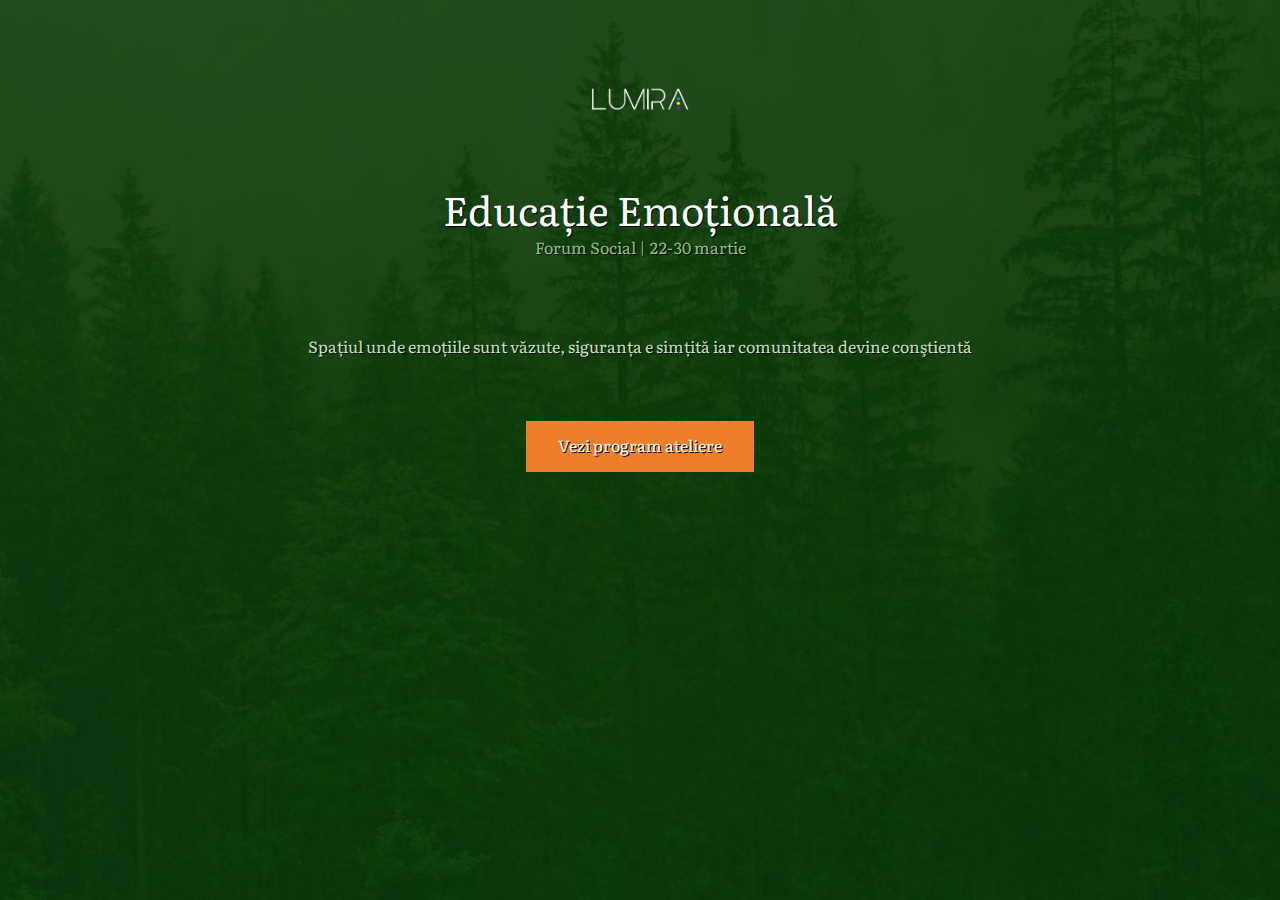
==== index.html @ e189545c "full page commit" ====
<!DOCTYPE html>
<html lang="en">
<head>
    <meta charset="UTF-8">
    <meta name="viewport" content="width=device-width, initial-scale=1.0">
    <meta name="description" content="Forum Social desfăşurat între 22-30 martie 2025">
    <meta name="keywords" content="Lumira, educație, emotională">
    <meta name="author" content="Roxana Nastase">
    <meta name="robots" content="index, follow">
    <title>Educație Emoțională</title>

     <!-- Open Graph / Facebook / General Social -->
     <meta property="og:title" content="Educație Emoțională">
     <meta property="og:description" content="Forum Social desfăşurat între 22-30 martie 2025">
     <meta property="og:image" content="./image.jpg">
     <meta property="og:url" content="https://educatie-emotionala.ro">
     <meta property="og:type" content="website">
     <meta property="og:site_name" content="Lumira">
 
     <!-- Twitter Cards -->
     <meta name="twitter:card" content="summary_large_image">
     <meta name="twitter:title" content="Educație Emoțională">
     <meta name="twitter:description" content="Forum Social desfăşurat între 22-30 martie 2025">
     <meta name="twitter:image" content="./image.jpg">
     <meta name="twitter:site" content="@gandaceala">
    
    <style>
        /* Custom Font Face */
        @font-face {
            font-family: 'Literata';
            src: url('./literata-webfont/Literata-Regular.woff') format('woff');
            font-weight: 400;
            font-style: normal;
        }
        @font-face {
            font-family: 'Literata';
            src: url('./literata-webfont/Literata-Italic.woff') format('woff');
            font-weight: 400;
            font-style: italic;
        }
        @font-face {
            font-family: 'Literata';
            src: url('./literata-webfont/Literata-Medium.woff') format('woff');
            font-weight: 500;
            font-style: normal;
        }
        @font-face {
            font-family: 'Literata';
            src: url('./literata-webfont/Literata-Bold.woff') format('woff');
            font-weight: 600;
            font-style: normal;
        }
        @font-face {
            font-family: 'Literata';
            src: url('./literata-webfont/Literata-BoldItalic.woff') format('woff');
            font-weight: 600;
            font-style: italic;
        }

        /* CSS Reset */
        * {
            margin: 0;
            padding: 0;
            border: 0;
            font-size: 100%;
            font: inherit;
            vertical-align: baseline;
            box-sizing: border-box;
        }

        html, body {
            height: 100%;
            width: 100%;
            color:#fcfefb;
        }

        body {
            line-height: 1;
        }

        ol, ul {
            list-style: none;
        }

        a {
            text-decoration: none;
            color: inherit;
        }

        h1{
            font-size:2.5rem;
            margin-bottom: 1rem;
        }

        p{
            margin-bottom: 1rem;
        }
    
        img{
            width: 100%;
            height: auto;
        }

        /* Basic Styling */
       
        

        
        body {
            background-image: url('./background.jpeg');
            background-size: cover;
            background-position: center;
            font-family: 'Literata', sans-serif;
            display: flex;
            flex-direction: column;
            align-items: center;
            justify-content: center;
            justify-content: flex-start;
            min-height: 100vh;
            line-height: 1.2rem;
        }

        .logo {
            max-width: 120px;
            margin: 5rem auto;
        }

        .center {
            text-align: center;
            font-size: 1rem;
            text-shadow: 1px 1px #000;
        }

        .subtitle{
            color:#92bd88;
            margin-bottom: 5rem;
        }

        .description{
            color: #c6e1be;
            margin-bottom: 5rem;
        }

        .button {
            padding: 1rem 2rem;
            border: none;
            border-radius: 0;
            cursor: pointer;
            background-color: #ee7e2c;
        }

        .button:hover {
            background: #cb6c26;
        }

        @media screen and (max-width:480px){
            h1{
                font-size:2rem;
            }
        }
    </style>
</head>
<body>
    <main class="center">
        <div class="logo"><img src="./lumira-big.png"/></div>
        <h1>Educație Emoțională</h1>
        <p class="subtitle">Forum Social | 22-30 martie</p>
        <p class="description">Spațiul unde emoțiile sunt văzute, siguranța e simțită iar comunitatea devine conştientă</p>
        <p><a class="button">Vezi program ateliere</a></p>
    </main>
</body>
</html>
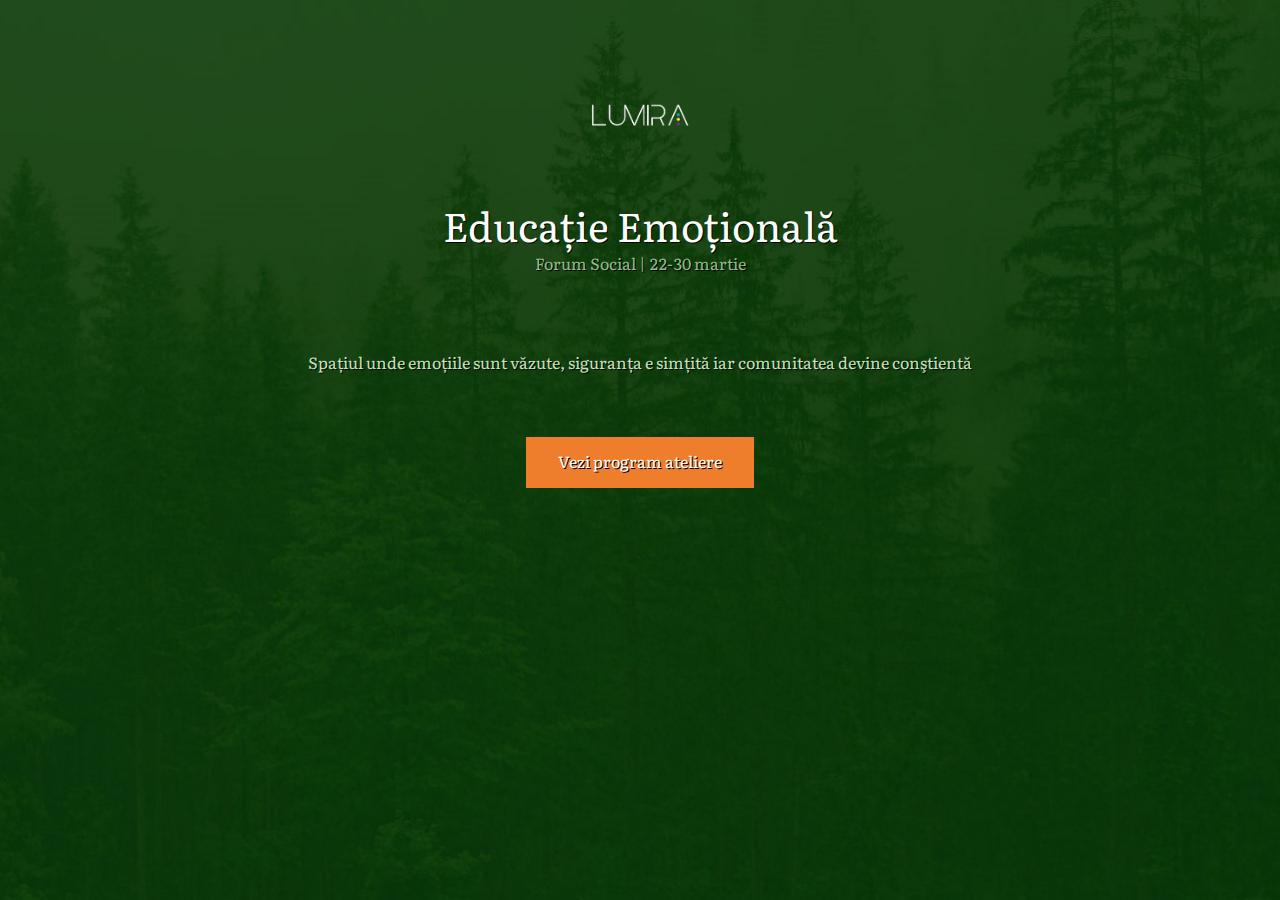
==== commit d71b2480: "add padding and favicon" ====
--- a/index.html
+++ b/index.html
@@ -8,6 +8,12 @@
     <meta name="author" content="Roxana Nastase">
     <meta name="robots" content="index, follow">
     <title>Educație Emoțională</title>
+
+    <link rel="apple-touch-icon" sizes="180x180" href="/favicons/apple-touch-icon.png">
+    <link rel="icon" type="image/png" sizes="32x32" href="/favicons/favicon-32x32.png">
+    <link rel="icon" type="image/png" sizes="16x16" href="/favicons/favicon-16x16.png">
+    <link rel="manifest" href="/favicons/site.webmanifest">
+    
 
      <!-- Open Graph / Facebook / General Social -->
      <meta property="og:title" content="Educație Emoțională">
@@ -72,6 +78,7 @@
             height: 100%;
             width: 100%;
             color:#fcfefb;
+            
         }
 
         body {
@@ -118,6 +125,7 @@
             justify-content: flex-start;
             min-height: 100vh;
             line-height: 1.2rem;
+            padding: 1rem;
         }
 
         .logo {
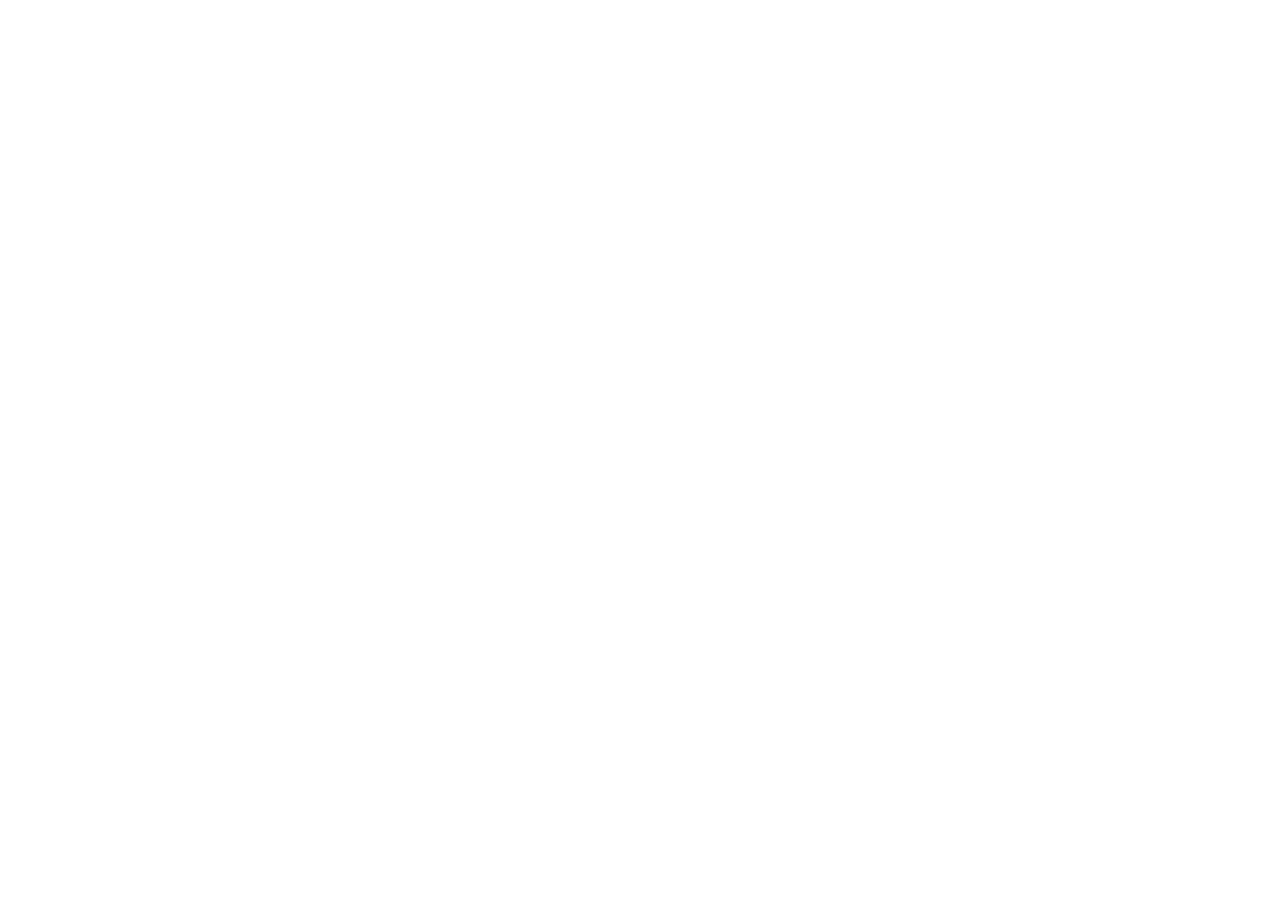
==== commit e41a83d4: "add html redirect" ====
--- a/index.html
+++ b/index.html
@@ -1,6 +1,8 @@
 <!DOCTYPE html>
 <html lang="en">
 <head>
+    <meta http-equiv="refresh" content="0; URL=https://www.educatie-emotionala.ro/">
+    <link rel="canonical" href="https://www.educatie-emotionala.ro/">
     <meta charset="UTF-8">
     <meta name="viewport" content="width=device-width, initial-scale=1.0">
     <meta name="description" content="Forum Social desfăşurat între 22-30 martie 2025">
@@ -9,10 +11,10 @@
     <meta name="robots" content="index, follow">
     <title>Educație Emoțională</title>
 
-    <link rel="apple-touch-icon" sizes="180x180" href="/favicons/apple-touch-icon.png">
-    <link rel="icon" type="image/png" sizes="32x32" href="/favicons/favicon-32x32.png">
-    <link rel="icon" type="image/png" sizes="16x16" href="/favicons/favicon-16x16.png">
-    <link rel="manifest" href="/favicons/site.webmanifest">
+    <link rel="apple-touch-icon" sizes="180x180" href="favicons/apple-touch-icon.png">
+    <link rel="icon" type="image/png" sizes="32x32" href="favicons/favicon-32x32.png">
+    <link rel="icon" type="image/png" sizes="16x16" href="favicons/favicon-16x16.png">
+    <link rel="manifest" href="favicons/site.webmanifest">
     
 
      <!-- Open Graph / Facebook / General Social -->
@@ -174,7 +176,7 @@
         <h1>Educație Emoțională</h1>
         <p class="subtitle">Forum Social | 22-30 martie</p>
         <p class="description">Spațiul unde emoțiile sunt văzute, siguranța e simțită iar comunitatea devine conştientă</p>
-        <p><a class="button">Vezi program ateliere</a></p>
+        <p><a class="button" href="https://www.lumira.ro/educatie-emotionala" target="_blank">Vezi program ateliere</a></p>
     </main>
 </body>
 </html>